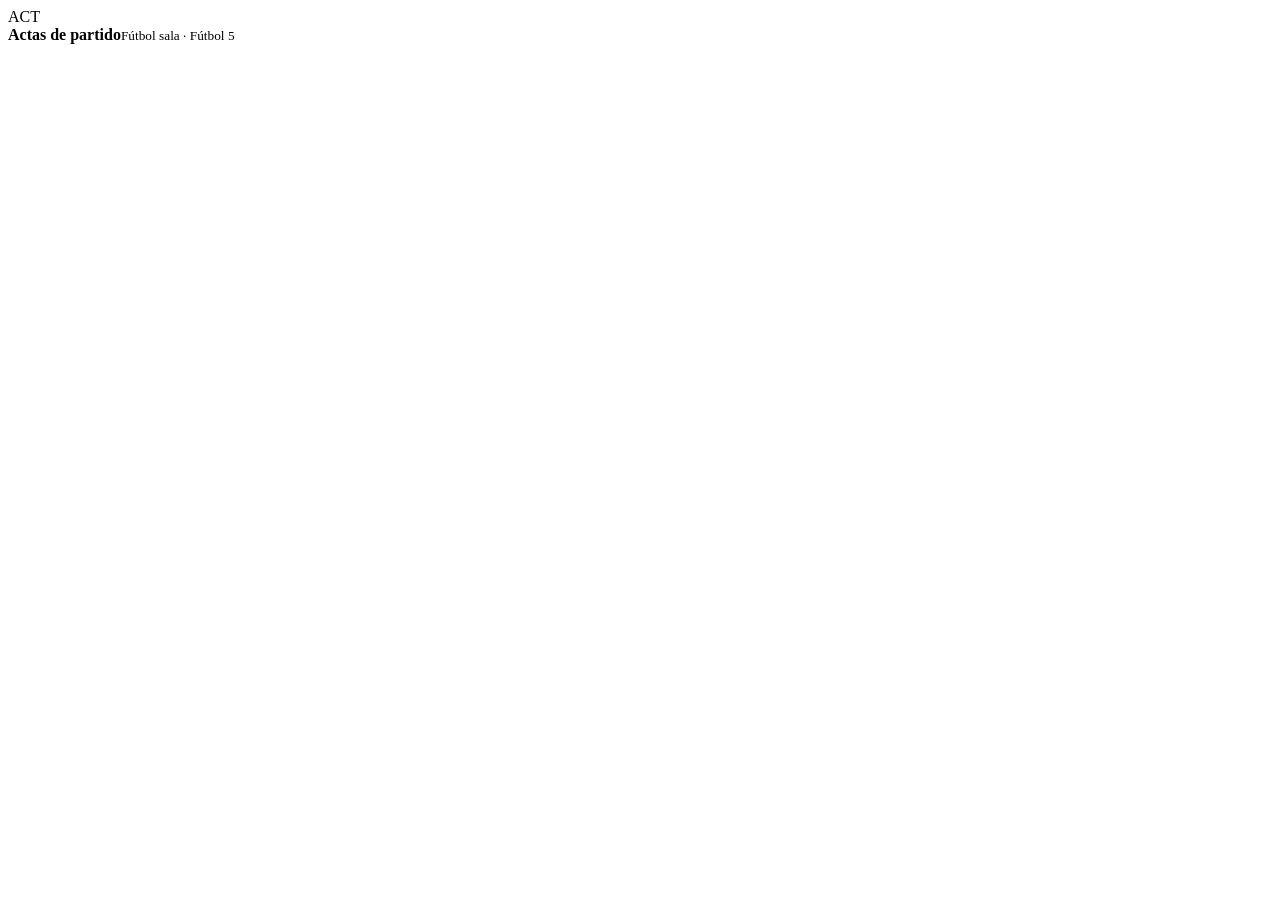
==== index.html @ 99d8931c "Add files via upload" ====
<!doctype html>
<html lang="es">
<head>
  <meta charset="utf-8">
  <meta name="viewport" content="width=device-width, initial-scale=1, viewport-fit=cover">
  <meta name="robots" content="noindex, nofollow">
  <meta name="theme-color" content="#13233f">
  <title>Actas de partido</title>
  <link rel="icon" href="assets/icono.svg" type="image/svg+xml">
  <link rel="manifest" href="manifest.webmanifest">
  <link rel="stylesheet" href="css/estilos.css">
</head>
<body>
  <header class="barra">
    <div class="distintivo" aria-hidden="true">ACT</div>
    <div class="marca"><b>Actas de partido</b><small id="sub-org">Fútbol sala · Fútbol 5</small></div>
    <div class="espacio"></div>
    <div class="usuario" id="usuario-actual" hidden></div>
    <button class="btn btn-peq" id="btn-salir" type="button" hidden>Salir</button>
  </header>
  <main id="app"></main>

  <script src="vendor/pdf-lib.min.js"></script>
  <script src="js/cripto.js"></script>
  <script src="js/comun.js"></script>
  <script src="js/pdf-acta.js"></script>
  <script src="js/app.js"></script>
  <script>
    if ('serviceWorker' in navigator && location.protocol === 'https:') {
      navigator.serviceWorker.register('sw.js').catch(() => {});
    }
  </script>
</body>
</html>
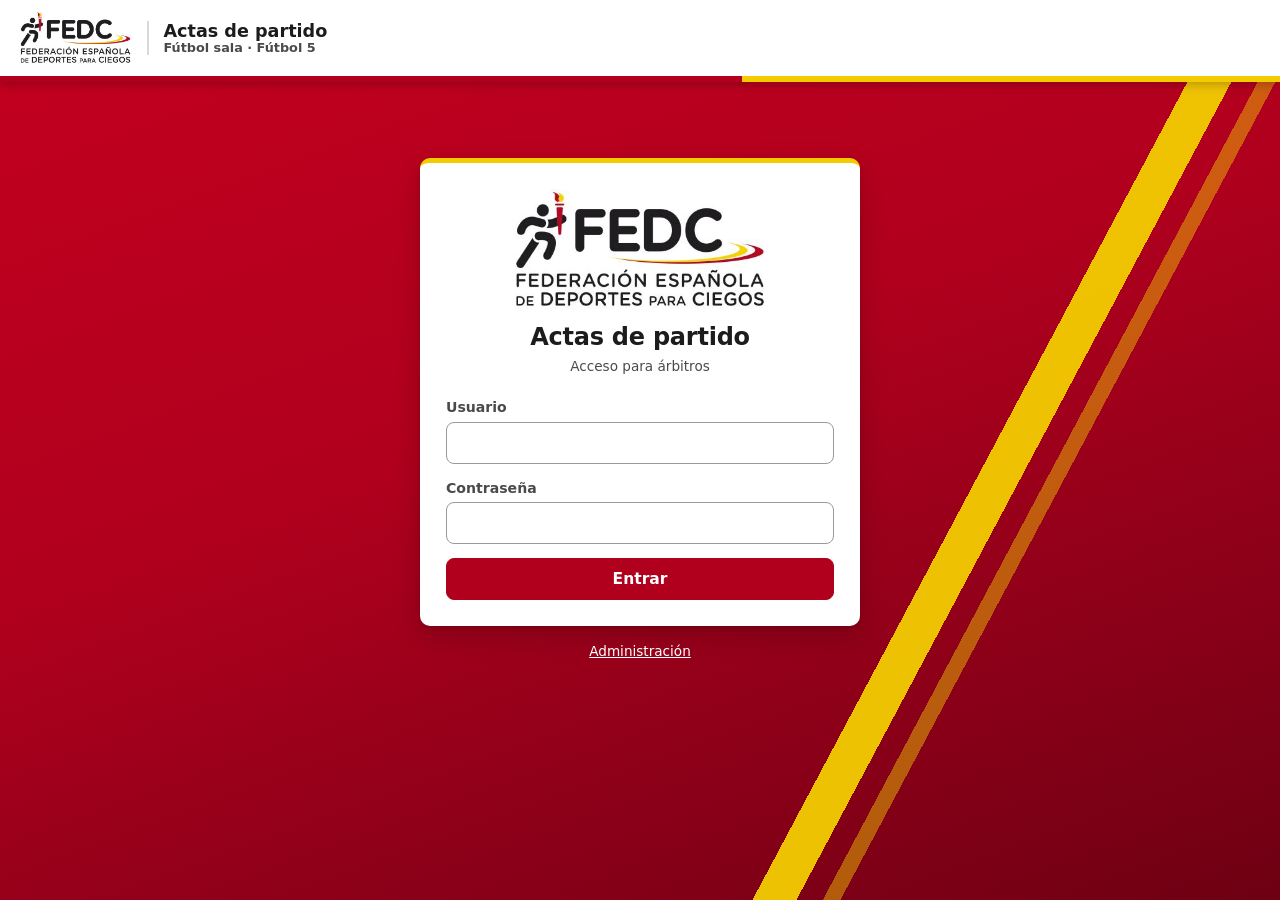
==== commit d95c18f4: "Add files via upload" ====
--- a/index.html
+++ b/index.html
@@ -4,7 +4,7 @@
   <meta charset="utf-8">
   <meta name="viewport" content="width=device-width, initial-scale=1, viewport-fit=cover">
   <meta name="robots" content="noindex, nofollow">
-  <meta name="theme-color" content="#13233f">
+  <meta name="theme-color" content="#b0001e">
   <title>Actas de partido</title>
   <link rel="icon" href="assets/icono.svg" type="image/svg+xml">
   <link rel="manifest" href="manifest.webmanifest">
@@ -12,7 +12,7 @@
 </head>
 <body>
   <header class="barra">
-    <div class="distintivo" aria-hidden="true">ACT</div>
+    <img class="logo" src="assets/logo.png" alt="FEDC · Federación Española de Deportes para Ciegos">
     <div class="marca"><b>Actas de partido</b><small id="sub-org">Fútbol sala · Fútbol 5</small></div>
     <div class="espacio"></div>
     <div class="usuario" id="usuario-actual" hidden></div>
--- a/css/estilos.css
+++ b/css/estilos.css
@@ -0,0 +1,347 @@
+:root {
+  --tinta: #1c1c1c;
+  --tinta-suave: #4a4a4a;
+  --linea: #d9d9d9;
+  --rojo: #b0001e;
+  --rojo-osc: #7a0015;
+  --amarillo: #f2cc00;
+  --fondo: var(--rojo);
+  --papel: #ffffff;
+  --marca: #1c1c1c;
+  --acento: #b0001e;
+  --acento-osc: #85001a;
+  --alto-barra: 82px;
+  --ok: #1f7a4d;
+  --ok-fondo: #e3f3ea;
+  --alerta: #8a5a00;
+  --alerta-fondo: #fff3d6;
+  --error: #b3261e;
+  --error-fondo: #fde7e5;
+  --gris: #eceef2;
+  --radio: 10px;
+  --sombra: 0 2px 4px rgba(0, 0, 0, 0.12), 0 10px 28px rgba(0, 0, 0, 0.18);
+  --mono: ui-monospace, 'SF Mono', Menlo, Consolas, monospace;
+  color-scheme: light;
+}
+
+* { box-sizing: border-box; }
+html { -webkit-text-size-adjust: 100%; }
+body {
+  margin: 0;
+  font-family: system-ui, -apple-system, 'Segoe UI', Roboto, 'Helvetica Neue', Arial, sans-serif;
+  font-size: 17px;
+  font-weight: 500;
+  line-height: 1.45;
+  color: var(--tinta);
+  min-height: 100vh;
+  background-color: var(--rojo);
+  background-image:
+    linear-gradient(118deg, transparent 0 70%, rgba(242, 204, 0, 0.95) 70% 72.5%, transparent 72.5% 74%, rgba(242, 204, 0, 0.45) 74% 75%, transparent 75%),
+    linear-gradient(160deg, #c4001f 0%, var(--rojo) 45%, #6e0013 100%);
+  background-attachment: fixed;
+}
+b, strong { font-weight: 800; }
+h1, h2, h3 { line-height: 1.2; margin: 0 0 0.6rem; }
+h1, h2, h3 { font-weight: 800; letter-spacing: -0.01em; }
+h1 { font-size: 1.5rem; }
+h2 { font-size: 1.2rem; }
+h3 { font-size: 1.02rem; }
+p { margin: 0 0 0.8rem; }
+[hidden] { display: none !important; }
+
+/* ---------- Barra superior ---------- */
+.barra {
+  position: sticky; top: 0; z-index: 20;
+  display: flex; align-items: center; gap: 14px;
+  min-height: var(--alto-barra);
+  padding: 10px 18px 16px;
+  background: #fff; color: var(--tinta);
+  box-shadow: 0 2px 10px rgba(0, 0, 0, 0.25);
+}
+.barra::after {
+  content: ''; position: absolute; left: 0; right: 0; bottom: 0; height: 6px;
+  background: linear-gradient(90deg, var(--rojo) 0 58%, var(--amarillo) 58% 100%);
+}
+.barra .logo { height: 54px; width: auto; display: block; flex: none; }
+.barra .marca { display: flex; flex-direction: column; line-height: 1.15; padding-left: 14px; border-left: 2px solid var(--linea); }
+.barra .marca b { font-size: 1.1rem; font-weight: 800; }
+.barra .marca small { color: var(--tinta-suave); font-size: 0.8rem; font-weight: 600; }
+.barra .espacio { flex: 1; }
+.barra .usuario { font-size: 0.9rem; font-weight: 700; text-align: right; }
+.barra .btn { background: #fff; color: var(--tinta); border: 2px solid var(--tinta); }
+.barra .btn:hover { background: var(--tinta); color: #fff; }
+main { max-width: 1040px; margin: 0 auto; padding: 22px 16px 120px; }
+main > h1, main > .fila-botones > h1, main > .cabecera-acta, main > .cabecera-acta h1,
+main > .ayuda, main > .cabecera-acta .guardado, .login > p.ayuda, .login > p.ayuda a { color: #fff; }
+main > .ayuda, main > .cabecera-acta .guardado { opacity: 0.92; font-weight: 600; }
+main > .fila-botones .btn-primario { background: var(--amarillo); border-color: var(--amarillo); color: var(--tinta); }
+main > .fila-botones .btn-primario:hover { background: #ffd91a; }
+
+/* ---------- Tarjetas y formularios ---------- */
+.tarjeta {
+  background: var(--papel); border: 0; border-top: 5px solid var(--amarillo);
+  border-radius: var(--radio); box-shadow: var(--sombra);
+  padding: 18px; margin-bottom: 16px;
+}
+.tarjeta > h2:first-child, .tarjeta > h3:first-child { margin-top: 0; }
+.rejilla { display: grid; gap: 12px 14px; grid-template-columns: repeat(auto-fill, minmax(210px, 1fr)); }
+.rejilla .ancho { grid-column: 1 / -1; }
+label.campo { display: flex; flex-direction: column; gap: 4px; font-size: 0.88rem; font-weight: 700; color: var(--tinta-suave); }
+label.campo > span.req::after { content: ' *'; color: var(--acento); }
+input, select, textarea {
+  font: inherit; font-weight: 600; color: var(--tinta);
+  border: 1.5px solid #9a9a9a; border-radius: 8px;
+  padding: 9px 10px; background: #fff; min-height: 42px; width: 100%;
+}
+textarea { min-height: 110px; resize: vertical; }
+input:focus, select:focus, textarea:focus, .btn:focus-visible {
+  outline: 3px solid rgba(242, 204, 0, 0.7); outline-offset: 1px; border-color: var(--acento);
+}
+input[readonly] { background: var(--gris); }
+.ayuda { font-size: 0.85rem; color: var(--tinta-suave); font-weight: 500; }
+
+.btn {
+  font: inherit; font-weight: 700; font-size: 0.97rem;
+  display: inline-flex; align-items: center; justify-content: center; gap: 6px;
+  min-height: 42px; padding: 8px 16px; border-radius: 8px;
+  border: 1.5px solid #9a9a9a; background: #fff; color: var(--tinta);
+  cursor: pointer; text-decoration: none; white-space: nowrap;
+}
+.btn:hover { background: var(--gris); }
+.btn:disabled { opacity: 0.5; cursor: not-allowed; }
+.btn-primario { background: var(--acento); border-color: var(--acento); color: #fff; }
+.btn-primario:hover { background: var(--acento-osc); }
+.btn-oscuro { background: var(--marca); border-color: var(--marca); color: #fff; }
+.btn-oscuro:hover { background: #000; }
+.btn-peligro { color: var(--error); border-color: #e3b1ad; }
+.btn-peligro:hover { background: var(--error-fondo); }
+.btn-peq { min-height: 34px; padding: 4px 10px; font-size: 0.85rem; }
+.btn-icono { min-width: 38px; padding: 4px 8px; }
+.fila-botones { display: flex; flex-wrap: wrap; gap: 8px; align-items: center; }
+.fila-botones.derecha { justify-content: flex-end; }
+
+/* ---------- Login ---------- */
+.login { max-width: 440px; margin: 6vh auto 0; }
+.login .tarjeta { padding: 26px; }
+.login .cabecera-login { display: grid; justify-items: center; text-align: center; gap: 6px; margin-bottom: 20px; }
+.login .cabecera-login h1 { margin: 6px 0 0; }
+.logo-login { width: min(260px, 80%); height: auto; }
+.login form { display: grid; gap: 14px; }
+
+/* ---------- Mensajes ---------- */
+.nota { border-radius: 8px; padding: 10px 12px; font-size: 0.9rem; margin-bottom: 12px; border: 1px solid transparent; }
+.nota-ok { background: var(--ok-fondo); color: var(--ok); border-color: #b7dfc8; }
+.nota-alerta { background: var(--alerta-fondo); color: var(--alerta); border-color: #f0d69a; }
+.nota-error { background: var(--error-fondo); color: var(--error); border-color: #f1bcb7; }
+.nota-info { background: #e8eef8; color: var(--tinta); border-color: #c8d5ea; }
+
+#avisos { position: fixed; bottom: 86px; left: 50%; transform: translateX(-50%); z-index: 100; display: grid; gap: 8px; width: min(92vw, 420px); }
+.aviso { background: var(--tinta); font-weight: 600; color: #fff; padding: 10px 14px; border-radius: 8px; box-shadow: var(--sombra); transition: opacity .35s, transform .35s; font-size: 0.92rem; }
+.aviso-error { background: var(--error); }
+.aviso-alerta { background: var(--alerta); }
+.aviso.fuera { opacity: 0; transform: translateY(8px); }
+
+/* ---------- Diálogos ---------- */
+dialog.dialogo { border: 0; border-radius: 12px; padding: 20px; width: min(94vw, 480px); box-shadow: 0 20px 60px rgba(0,0,0,.25); color: var(--tinta); }
+dialog.dialogo::backdrop { background: rgba(19, 35, 63, 0.45); }
+.dialogo-cuerpo { display: grid; gap: 12px; margin-bottom: 16px; }
+.dialogo-botones { display: flex; gap: 8px; justify-content: flex-end; flex-wrap: wrap; }
+
+/* ---------- Listado de actas ---------- */
+.lista-actas { display: grid; gap: 10px; }
+.item-acta {
+  display: grid; grid-template-columns: 1fr auto; gap: 4px 12px; align-items: center;
+  background: var(--papel); border: 1px solid var(--linea); border-radius: var(--radio); padding: 12px 14px;
+}
+.item-acta .partido { font-weight: 700; }
+.item-acta .meta { font-size: 0.85rem; color: var(--tinta-suave); }
+.item-acta .acciones { grid-row: span 2; display: flex; gap: 6px; flex-wrap: wrap; justify-content: flex-end; }
+.chip { display: inline-block; font-size: 0.72rem; font-weight: 700; text-transform: uppercase; letter-spacing: .04em; padding: 2px 8px; border-radius: 99px; background: var(--gris); color: var(--tinta-suave); vertical-align: middle; }
+.chip-borrador { background: var(--alerta-fondo); color: var(--alerta); }
+.chip-cerrada { background: var(--ok-fondo); color: var(--ok); }
+.vacio { text-align: center; color: var(--tinta-suave); padding: 28px 10px; }
+
+/* ---------- Editor de acta ---------- */
+.pestanas {
+  position: sticky; top: var(--alto-barra); z-index: 15;
+  display: flex; gap: 6px; overflow-x: auto; scrollbar-width: none;
+  background: rgba(110, 0, 19, 0.92); padding: 8px; margin: 10px 0 12px; border-radius: 12px;
+}
+.pestanas::-webkit-scrollbar { display: none; }
+.pestana {
+  flex: none; font: inherit; font-weight: 700; font-size: 0.92rem;
+  border: 0; background: var(--papel); color: var(--tinta);
+  border-radius: 99px; padding: 7px 14px; cursor: pointer; display: inline-flex; align-items: center; gap: 6px;
+}
+.pestana[aria-selected="true"] { background: var(--tinta); color: #fff; }
+.pestana .num { display: inline-grid; place-items: center; width: 22px; height: 22px; border-radius: 50%; background: var(--gris); color: var(--tinta); font-size: .78rem; font-weight: 800; }
+.pestana[aria-selected="true"] .num { background: var(--amarillo); color: var(--tinta); }
+.pestana .estado-ok { color: var(--ok); }
+.pestana[aria-selected="true"] .estado-ok { color: #8fe0b5; }
+
+.cabecera-acta { display: flex; flex-wrap: wrap; gap: 6px 12px; align-items: baseline; margin-bottom: 4px; }
+.cabecera-acta h1 { margin: 0; }
+.guardado { font-size: 0.8rem; color: var(--tinta-suave); }
+
+/* Filas de jugadores (responsive) */
+.jugadores { display: grid; gap: 6px; }
+.jug {
+  display: grid; align-items: center; gap: 8px;
+  padding: 6px 8px; border: 1px solid var(--linea); border-radius: 8px; background: #fff;
+}
+/* Fase 1: participantes */
+.jug.conv { grid-template-columns: 30px 64px 120px minmax(140px, 1.6fr) minmax(110px, 1fr) 36px; }
+/* Fase 2: participación, goles y tarjetas */
+.jug.juego { grid-template-columns: 44px 52px minmax(160px, 1fr) 118px 118px 52px; }
+.jug.cabecera { background: transparent; border: 0; padding-top: 0; padding-bottom: 0; font-size: 0.72rem; font-weight: 800; text-transform: uppercase; letter-spacing: .04em; color: var(--tinta-suave); }
+.jug.juego.cabecera > :first-child { text-align: center; }
+.jug.no-juega { background: var(--gris); }
+.jug.no-juega > :not(.c-juega):not(.c-nombre):not(.c-apellidos) { opacity: 0.35; pointer-events: none; }
+.jug.no-juega .c-nombre input, .jug.no-juega .c-apellidos input { color: var(--tinta-suave); }
+.jug.no-participa { background: var(--gris); }
+.jug.no-participa .c-goles { opacity: 0.3; pointer-events: none; }
+.jug.no-participa .c-persona b { color: var(--tinta-suave); text-decoration: line-through; text-decoration-thickness: 1.5px; }
+.jug.portero { border-left: 4px solid #8a8a8a; }
+.jug input, .jug select { min-height: 36px; padding: 5px 7px; }
+.jug .c-dorsal input { text-align: center; font-weight: 800; }
+.jug .c-juega { display: grid; place-items: center; }
+.jug .c-juega input { width: 24px; height: 24px; min-height: 0; accent-color: var(--acento); }
+.jug .dorsal { display: inline-grid; place-items: center; min-width: 40px; height: 36px; padding: 0 6px; border-radius: 8px; background: var(--tinta); color: #fff; font-weight: 800; font-size: 1.05rem; }
+.jug .c-persona { display: grid; line-height: 1.2; min-width: 0; }
+.jug .c-persona b { overflow: hidden; text-overflow: ellipsis; white-space: nowrap; }
+.jug .c-persona small { font-size: .78rem; color: var(--tinta-suave); font-weight: 600; }
+.contador { display: inline-flex; align-items: center; border: 1.5px solid #9a9a9a; border-radius: 8px; overflow: hidden; height: 36px; }
+.contador button { border: 0; background: var(--gris); width: 34px; height: 100%; font-size: 1.1rem; font-weight: 800; cursor: pointer; color: var(--tinta); }
+.contador button:active { background: #dde1e8; }
+.contador output { min-width: 40px; text-align: center; font-weight: 800; font-variant-numeric: tabular-nums; }
+.contador.amarilla output { color: #8a6d00; }
+.toggle-roja { width: 44px; height: 36px; border-radius: 8px; border: 1.5px solid #9a9a9a; background: #fff; cursor: pointer; font-weight: 800; color: var(--tinta-suave); }
+.toggle-roja[aria-pressed="true"] { background: var(--acento); border-color: var(--acento); color: #fff; }
+.etq-movil { display: none; font-size: 0.7rem; font-weight: 800; color: var(--tinta-suave); text-transform: uppercase; }
+
+/* Selector de fases */
+.fases { display: grid; grid-template-columns: 1fr 1fr; gap: 10px; margin: 14px 0 2px; }
+.fase {
+  display: flex; align-items: center; gap: 12px; text-align: left; cursor: pointer;
+  font: inherit; color: #fff; background: rgba(0, 0, 0, 0.22);
+  border: 2px solid rgba(255, 255, 255, 0.35); border-radius: 12px; padding: 10px 14px;
+}
+.fase:hover { background: rgba(0, 0, 0, 0.32); }
+.fase b { display: block; font-size: 1.02rem; font-weight: 800; }
+.fase small { display: block; font-size: .82rem; font-weight: 600; opacity: .9; }
+.fase .n { flex: none; display: grid; place-items: center; width: 32px; height: 32px; border-radius: 50%; background: rgba(255,255,255,.2); font-weight: 800; }
+.fase.activa { background: #fff; color: var(--tinta); border-color: var(--amarillo); cursor: default; }
+.fase.activa .n { background: var(--amarillo); color: var(--tinta); }
+.fase.hecha .n { background: var(--amarillo); color: var(--tinta); }
+
+@media (max-width: 860px) {
+  .jug.cabecera { display: none; }
+  .jug.conv {
+    grid-template-columns: 30px 64px 1fr 1fr 36px;
+    grid-template-areas:
+      "juega dorsal apellidos nombre borrar"
+      "juega pos pos . .";
+  }
+  .jug.juego {
+    grid-template-columns: 40px 52px 1fr auto auto 48px;
+    grid-template-areas: "juega dorsal persona goles amarillas roja";
+  }
+  .jug .c-juega { grid-area: juega; }
+  .jug .c-dorsal { grid-area: dorsal; }
+  .jug .c-apellidos { grid-area: apellidos; }
+  .jug .c-nombre { grid-area: nombre; }
+  .jug .c-pos { grid-area: pos; }
+  .jug .c-persona { grid-area: persona; }
+  .jug .c-goles { grid-area: goles; }
+  .jug .c-amarillas { grid-area: amarillas; }
+  .jug .c-roja { grid-area: roja; justify-self: end; }
+  .jug .c-borrar { grid-area: borrar; }
+  .etq-movil { display: block; }
+  .jug .c-goles, .jug .c-amarillas { display: flex; align-items: center; gap: 6px; }
+}
+@media (max-width: 640px) {
+  .jug .c-persona b { white-space: normal; }
+  .jug.juego {
+    grid-template-columns: 36px 48px 1fr 1fr 48px;
+    grid-template-areas:
+      "juega dorsal persona persona roja"
+      "juega goles goles amarillas amarillas";
+  }
+}
+@media (max-width: 560px) {
+  :root { --alto-barra: 66px; }
+  .barra { gap: 10px; padding: 8px 12px 14px; }
+  .barra .logo { height: 42px; }
+  .barra .marca { padding-left: 10px; }
+  .barra .marca b { font-size: 0.95rem; }
+  .barra .marca small, .barra .usuario { display: none; }
+  .fases { gap: 6px; }
+  .fase { padding: 8px 10px; gap: 8px; }
+  .fase small { display: none; }
+  .fase .n { width: 26px; height: 26px; }
+  .jug.conv {
+    grid-template-columns: 26px 64px 1fr 36px;
+    grid-template-areas:
+      "juega dorsal apellidos borrar"
+      "juega pos nombre nombre";
+  }
+  .contador button { width: 32px; }
+  .contador output { min-width: 30px; }
+}
+
+.staff { display: grid; gap: 10px; grid-template-columns: repeat(auto-fill, minmax(240px, 1fr)); }
+.staff .persona { border: 1px solid var(--linea); border-radius: 8px; padding: 10px; display: grid; gap: 8px; }
+.staff .persona h3 { margin: 0; font-size: .85rem; text-transform: uppercase; letter-spacing: .04em; color: var(--tinta-suave); }
+.staff .persona .fila { display: grid; grid-template-columns: 1fr 1fr; gap: 8px; }
+.staff .persona .tarjetas { display: flex; gap: 8px; align-items: center; }
+
+/* Faltas acumuladas */
+.faltas { display: grid; gap: 10px; grid-template-columns: repeat(auto-fill, minmax(260px, 1fr)); }
+.faltas .parte { border: 1px solid var(--linea); border-radius: 8px; padding: 10px; }
+.faltas .parte b { display: block; font-size: .8rem; text-transform: uppercase; letter-spacing: .04em; color: var(--tinta-suave); margin-bottom: 6px; }
+.casillas { display: flex; gap: 6px; }
+.casilla { width: 38px; height: 38px; border-radius: 8px; border: 1px solid #b9c1cf; background: #fff; cursor: pointer; font-weight: 700; color: var(--tinta-suave); font-size: .8rem; }
+.casilla.marcada { background: var(--marca); border-color: var(--marca); color: #fff; }
+.casilla.dp.marcada { background: var(--acento); border-color: var(--acento); }
+
+/* Marcador */
+.marcador { display: grid; grid-template-columns: 1fr auto 1fr; gap: 12px; align-items: center; text-align: center; }
+.marcador .equipo-nombre { font-weight: 700; font-size: .95rem; min-height: 2.4em; display: grid; place-items: center; }
+.marcador input { font-size: 2rem; font-weight: 800; text-align: center; max-width: 110px; margin: 0 auto; min-height: 60px; }
+.marcador .guion { font-size: 2rem; font-weight: 800; color: var(--tinta-suave); }
+
+/* Firmas */
+.firmas { display: grid; gap: 12px; grid-template-columns: repeat(auto-fill, minmax(300px, 1fr)); }
+.firma { border: 1px solid var(--linea); border-radius: 10px; padding: 14px; display: grid; gap: 10px; }
+.firma.firmada { border-color: #9fd2b5; background: var(--ok-fondo); }
+.firma.sin-firma { border-color: #f0d69a; background: var(--alerta-fondo); }
+.firma .titulo-firma { display: flex; justify-content: space-between; gap: 8px; align-items: baseline; }
+.firma .titulo-firma small { color: var(--tinta-suave); }
+.firma .estado { font-weight: 700; }
+.firma form { display: flex; gap: 8px; }
+.firma form input { font-family: var(--mono); letter-spacing: .25em; text-transform: uppercase; font-size: 1.1rem; }
+
+.resumen-cierre dl { display: grid; grid-template-columns: max-content 1fr; gap: 4px 14px; margin: 0; font-size: .92rem; }
+.resumen-cierre dt { color: var(--tinta-suave); }
+.resumen-cierre dd { margin: 0; font-weight: 600; }
+
+.pie-acta {
+  position: fixed; left: 0; right: 0; bottom: 0; z-index: 18;
+  background: rgba(255,255,255,0.97); border-top: 5px solid var(--amarillo);
+  padding: 10px 16px calc(10px + env(safe-area-inset-bottom));
+}
+.pie-acta .contenido { max-width: 1040px; margin: 0 auto; display: flex; gap: 8px; justify-content: space-between; flex-wrap: wrap; }
+
+/* ---------- Administración ---------- */
+.adm-equipos { display: grid; gap: 8px; }
+.adm-equipo { display: flex; justify-content: space-between; gap: 10px; align-items: center; padding: 10px 12px; border: 1px solid var(--linea); border-radius: 8px; background: #fff; }
+.adm-equipo .datos { display: grid; }
+.adm-equipo .datos small { color: var(--tinta-suave); }
+.tabla { width: 100%; border-collapse: collapse; font-size: .92rem; }
+.tabla th, .tabla td { text-align: left; padding: 6px; border-bottom: 1px solid var(--linea); vertical-align: middle; }
+.tabla th { font-size: .75rem; text-transform: uppercase; letter-spacing: .04em; color: var(--tinta-suave); }
+.tabla input, .tabla select { min-height: 34px; padding: 4px 6px; }
+.tabla td.dorsal input { width: 64px; text-align: center; }
+.codigo-grande { font-family: var(--mono); font-size: 1.8rem; font-weight: 800; letter-spacing: .25em; text-align: center; padding: 12px; background: var(--gris); border-radius: 8px; user-select: all; }
+.desplazable { overflow-x: auto; }
+.cambios-pendientes { position: sticky; bottom: 0; }
